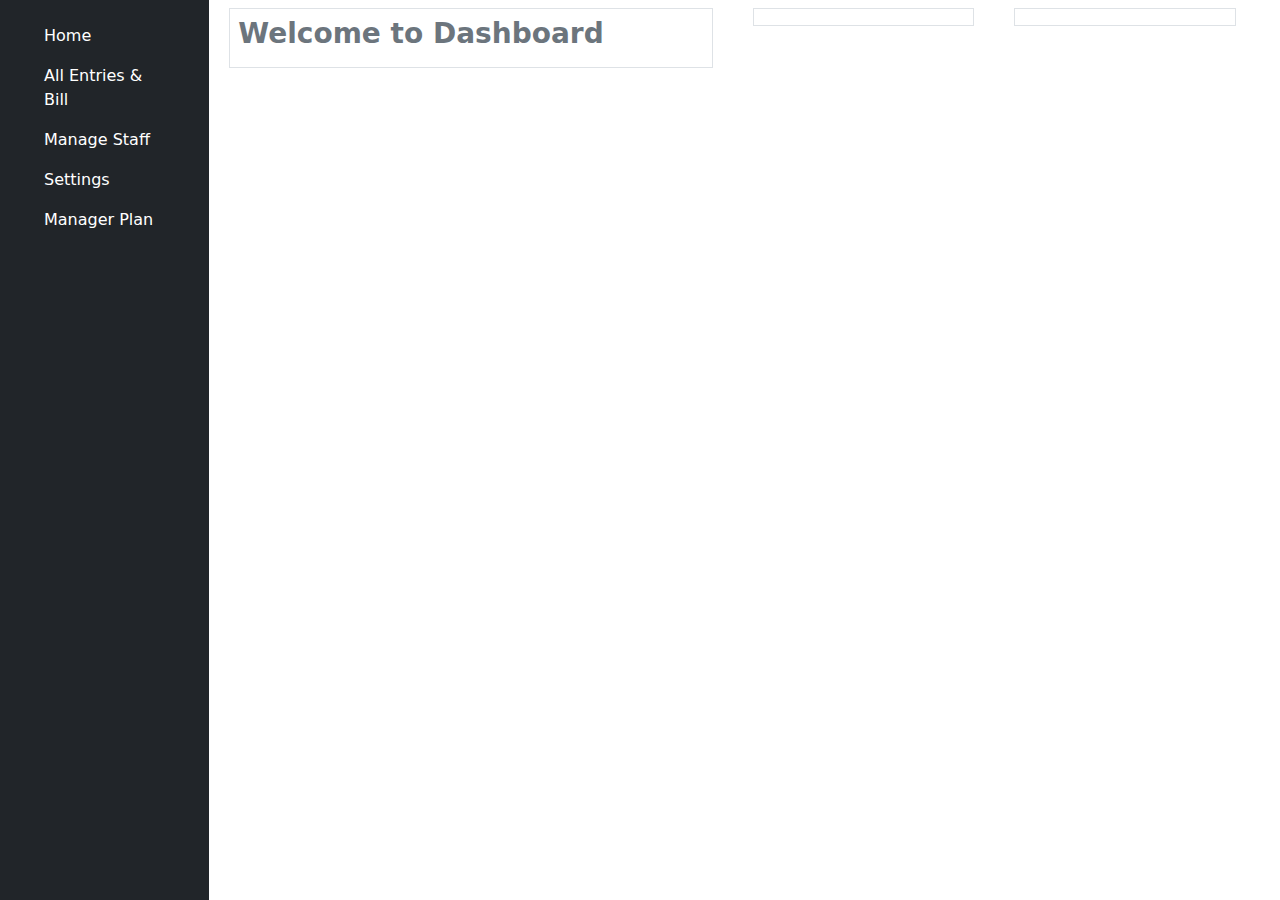
==== managerstaff.html @ f37e5e16 "Update managerstaff.html" ====
<!DOCTYPE html>
<html lang="en">
<head>
    <meta charset="UTF-8">
    <meta http-equiv="refresh" content="10">
    <meta name="viewport" content="width=device-width, initial-scale=1.0">
    <title>Settings || Software</title>
    <link rel="stylesheet" href="css/bootstrap.min.css">
    <link rel="stylesheet" href="css/style.css">
</head>
<body>

    <section class="container-fluid row content">
        <section class="sidebar col-2 bg-dark">
            <div class="items-sidebar m-3 text-light">
                <ul class="nav">
                    <li class="nav-item">
                        <a href="#" class="nav-link text-light-1">Home</a>
                    </li>
                    <li class="nav-item">
                        <a href="index.html" class="nav-link text-light-1">All Entries & Bill</a>
                    </li>
                     <li class="nav-item">
                        <a href="managerstaff.html" class="nav-link text-light-1">Manage Staff</a>
                    </li>
                    <li class="nav-item">
                        <a href="settings.html" class="nav-link text-light-1">Settings</a>
                    </li>
                    <li class="nav-item">
                        <a href="#" class="nav-link text-light-1">Manager Plan</a>
                    </li>
                </ul>
            </div>
        </section>
        <section class="main col-10">
            <div class="row">
                <div class="col-6">
                    <div class="p-2 m-2 border">
                        <h1 class="fw-bold h3 text-secondary">Welcome to Dashboard</h1>
                    </div>
                </div>
                <div class="col-3">
                    <div class="p-2 m-2 border"></div>
                </div>
                <div class="col-3">
                    <div class="p-2 m-2 border"></div>
                </div>
            </div>
    </section>

    <script src="js/bootstrap.bundle.min.js"></script>
</body>
</html>
---- css/style.css ----
.content{
    height: 100vh;
}
.nav {
    display: block;
}

ul a{
    border-radius: 10px;
}ul a:hover, .text-light-1:hover{
    background-color: aliceblue;
    border-radius: 10px;
    color: black;
}
.text-light-1{
    color: #fff;
}

ul a:hover{
    background-color: aliceblue;
    border-radius: 10px;
}
.radius50{
    border-radius: 50px;
}
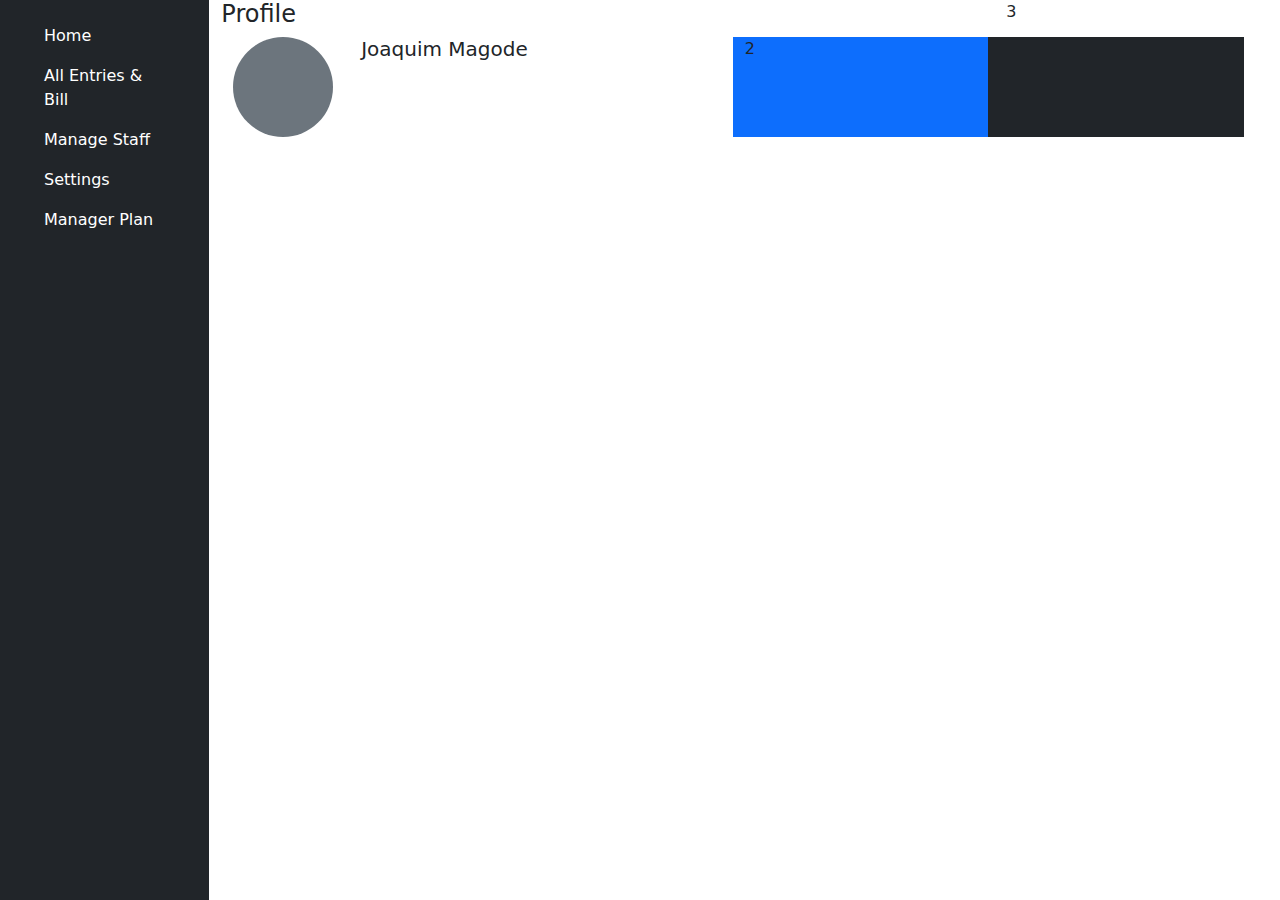
==== commit 02a2a16f: "Update managerstaff.html" ====
--- a/managerstaff.html
+++ b/managerstaff.html
@@ -34,18 +34,28 @@
         </section>
         <section class="main col-10">
             <div class="row">
+                <div class="col-9">
+                    <h4>Profile</h4>
+                </div>
+                <div class="col-3">3</div>
+            </div>
+           <div class="container">
+            <div class="row">
                 <div class="col-6">
-                    <div class="p-2 m-2 border">
-                        <h1 class="fw-bold h3 text-secondary">Welcome to Dashboard</h1>
+                    <div class="row">
+                        <div class="col-3">
+                            <div class="profile rounded-circle bg-secondary" style="width: 100px; height: 100px;"></div>
+                        </div>
+                        <div class="col-6">
+                            <h5>Joaquim Magode</h5>
+                        </div>
                     </div>
                 </div>
-                <div class="col-3">
-                    <div class="p-2 m-2 border"></div>
-                </div>
-                <div class="col-3">
-                    <div class="p-2 m-2 border"></div>
-                </div>
+                <div class="col-3 bg-primary">2</div>
+                <div class="col-3 bg-dark">3</div>
             </div>
+           </div>
+        </section>
     </section>
 
     <script src="js/bootstrap.bundle.min.js"></script>
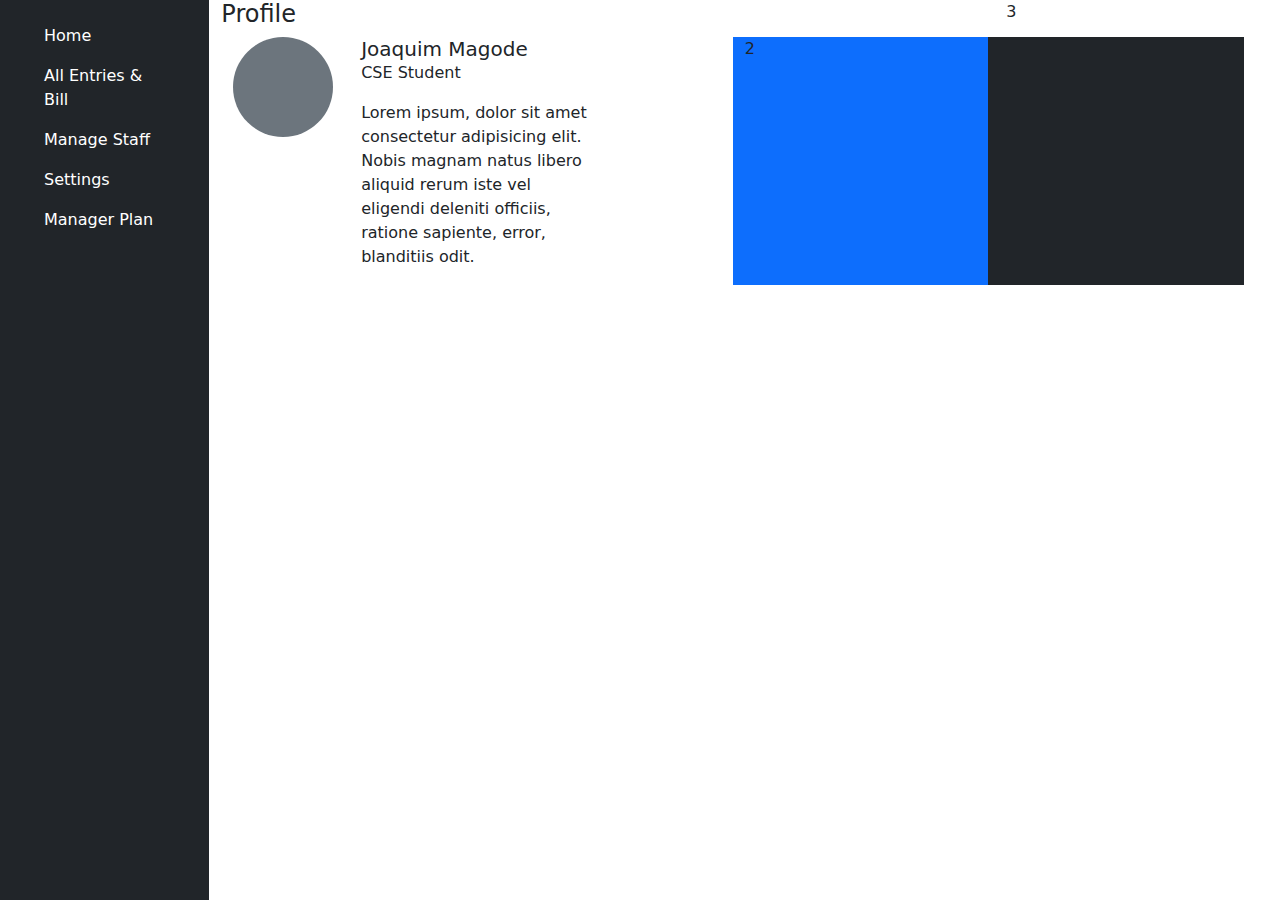
==== commit 1a53a279: "Update managerstaff.html" ====
--- a/managerstaff.html
+++ b/managerstaff.html
@@ -47,7 +47,9 @@
                             <div class="profile rounded-circle bg-secondary" style="width: 100px; height: 100px;"></div>
                         </div>
                         <div class="col-6">
-                            <h5>Joaquim Magode</h5>
+                            <h5 class="my-0">Joaquim Magode</h5>
+                            <p>CSE Student</p>
+                            <p>Lorem ipsum, dolor sit amet consectetur adipisicing elit. Nobis magnam natus libero aliquid rerum iste vel eligendi deleniti officiis, ratione sapiente, error, blanditiis odit.</p>
                         </div>
                     </div>
                 </div>
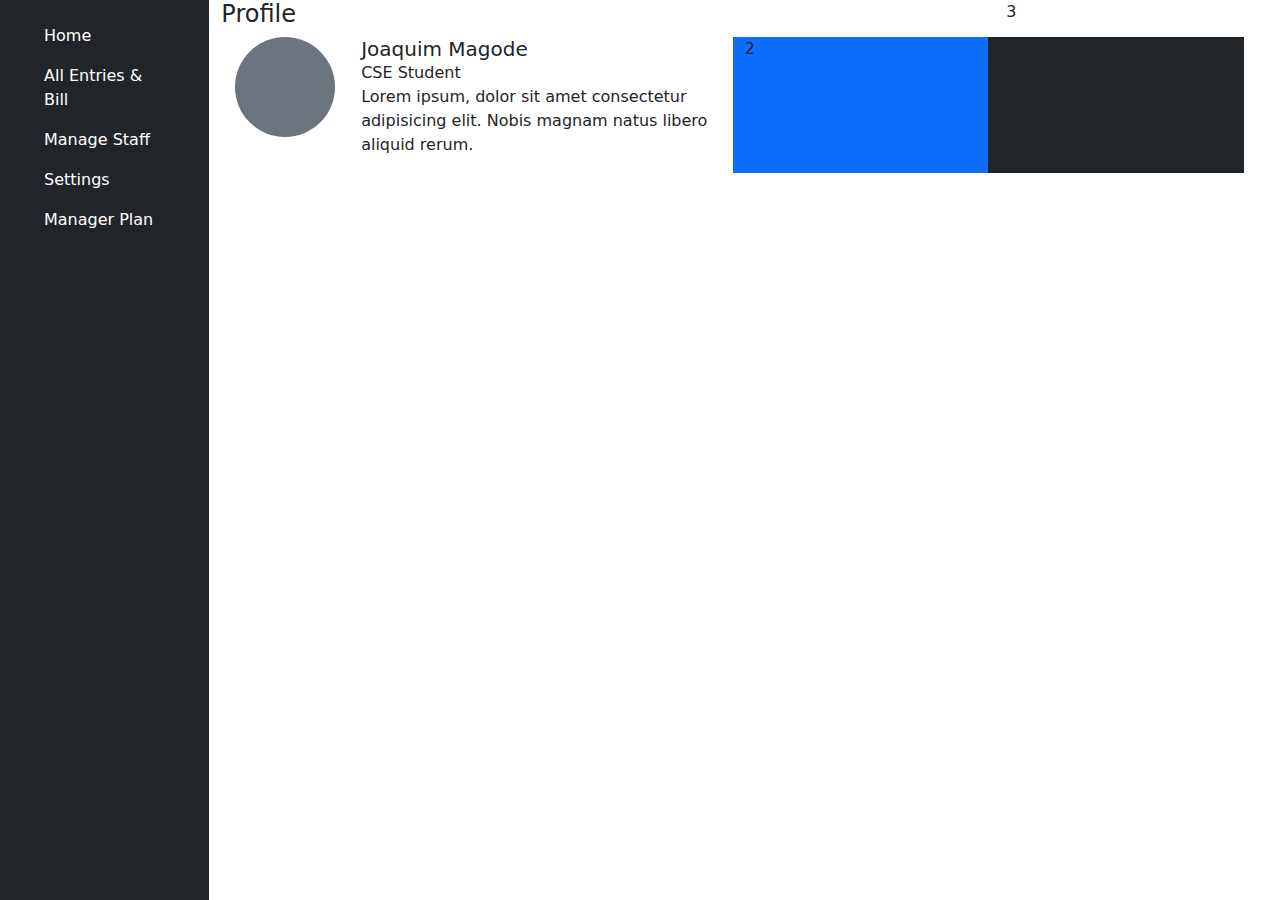
==== commit ae24415b: "Update managerstaff.html" ====
--- a/managerstaff.html
+++ b/managerstaff.html
@@ -43,13 +43,13 @@
             <div class="row">
                 <div class="col-6">
                     <div class="row">
-                        <div class="col-3">
+                        <div class="col-3 align-center d-flex justify-content-center">
                             <div class="profile rounded-circle bg-secondary" style="width: 100px; height: 100px;"></div>
                         </div>
-                        <div class="col-6">
+                        <div class="col-9">
                             <h5 class="my-0">Joaquim Magode</h5>
-                            <p>CSE Student</p>
-                            <p>Lorem ipsum, dolor sit amet consectetur adipisicing elit. Nobis magnam natus libero aliquid rerum iste vel eligendi deleniti officiis, ratione sapiente, error, blanditiis odit.</p>
+                            <p class="my-0">CSE Student</p>
+                            <p>Lorem ipsum, dolor sit amet consectetur adipisicing elit. Nobis magnam natus libero aliquid rerum.</p>
                         </div>
                     </div>
                 </div>
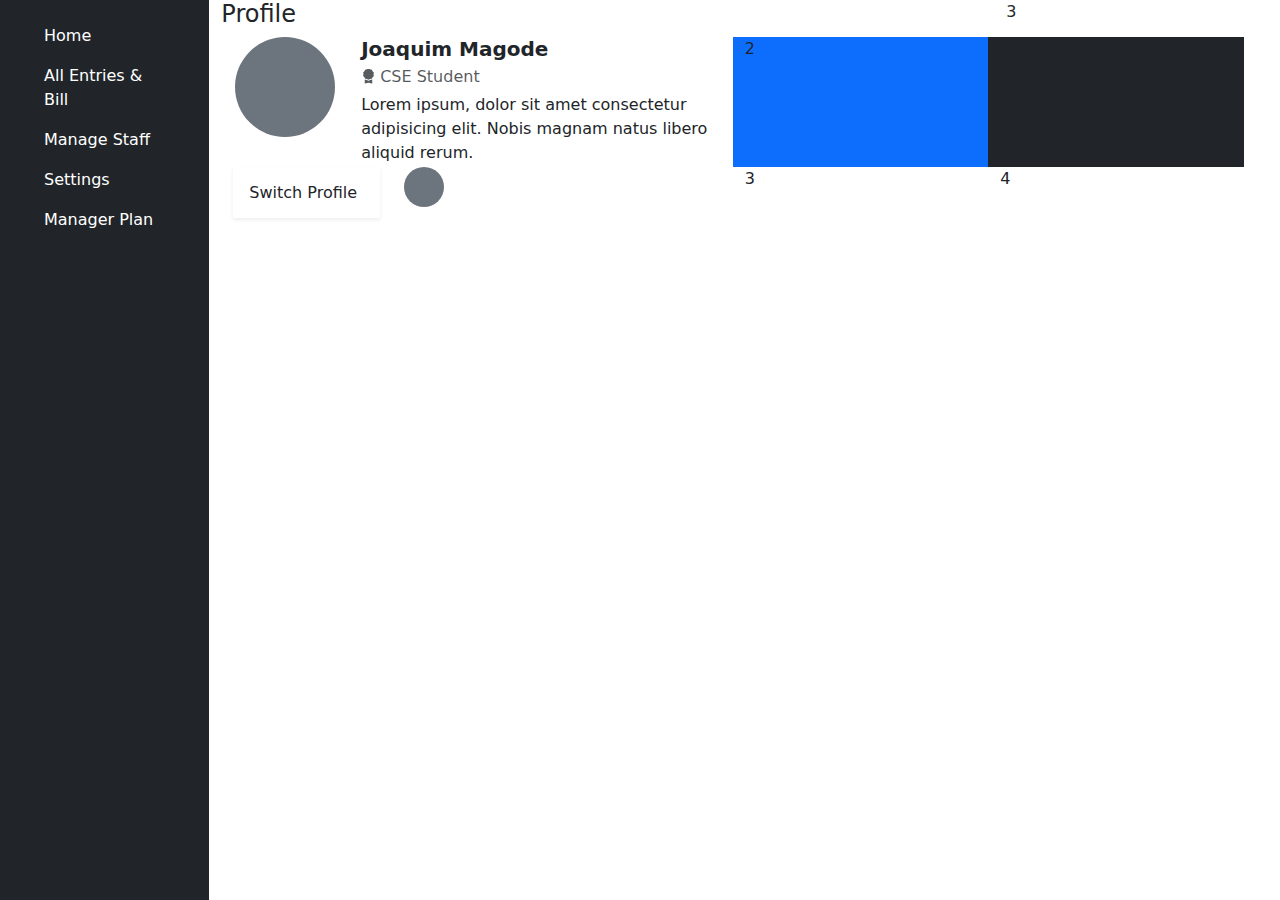
==== commit 5b3e7a69: "Update managerstaff.html" ====
--- a/managerstaff.html
+++ b/managerstaff.html
@@ -42,19 +42,34 @@
            <div class="container">
             <div class="row">
                 <div class="col-6">
-                    <div class="row">
+                    <div class="row" style="height: 130px;">
                         <div class="col-3 align-center d-flex justify-content-center">
                             <div class="profile rounded-circle bg-secondary" style="width: 100px; height: 100px;"></div>
                         </div>
                         <div class="col-9">
-                            <h5 class="my-0">Joaquim Magode</h5>
-                            <p class="my-0">CSE Student</p>
+                            <h5 class="my-0 fw-bold">Joaquim Magode</h5>
+                            <p class="my-1 text-muted d-flex"> 
+                                <i class="me-1">
+                                <svg xmlns="http://www.w3.org/2000/svg" width="15" height="16" fill="currentColor" class="bi bi-award-fill" viewBox="0 1 16 16">
+                                <path d="m8 0 1.669.864 1.858.282.842 1.68 1.337 1.32L13.4 6l.306 1.854-1.337 1.32-.842 1.68-1.858.282L8 12l-1.669-.864-1.858-.282-.842-1.68-1.337-1.32L2.6 6l-.306-1.854 1.337-1.32.842-1.68L6.331.864z"/>
+                                <path d="M4 11.794V16l4-1 4 1v-4.206l-2.018.306L8 13.126 6.018 12.1z"/>
+                              </svg></i> CSE Student</p>
                             <p>Lorem ipsum, dolor sit amet consectetur adipisicing elit. Nobis magnam natus libero aliquid rerum.</p>
                         </div>
                     </div>
                 </div>
                 <div class="col-3 bg-primary">2</div>
                 <div class="col-3 bg-dark">3</div>
+            </div>
+            <div class="row">
+                <div class="col-2">
+                    <h1 class="h6 shadow-sm p-3 mb-5">Switch Profile</h1>
+                </div>
+                <div class="col-4">
+                    <div class="profile rounded-circle bg-secondary" style="width: 40px; height: 40px;"></div>
+                </div>
+                <div class="col-3">3</div>
+                <div class="col-3">4</div>
             </div>
            </div>
         </section>
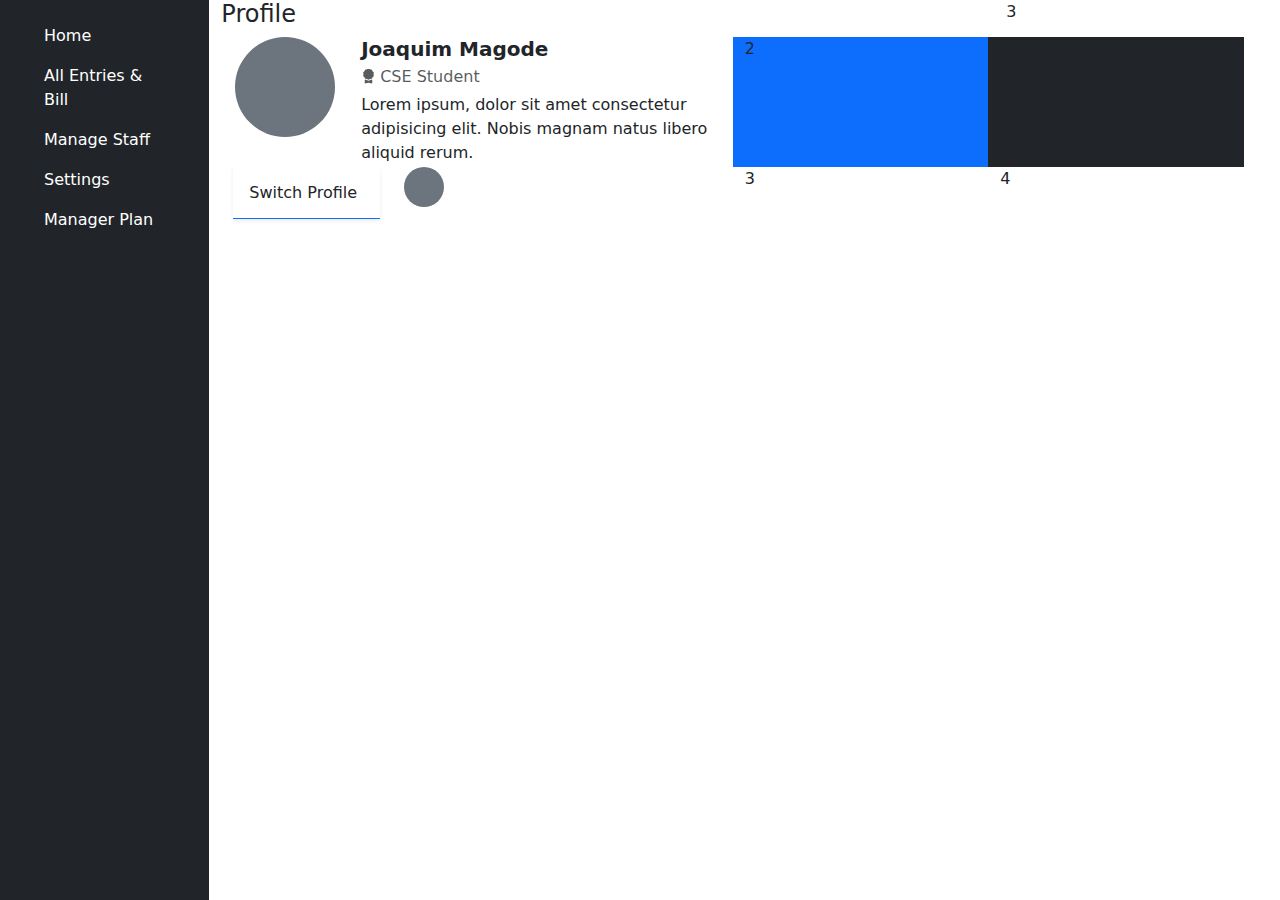
==== commit 3794f1af: "Update managerstaff.html" ====
--- a/managerstaff.html
+++ b/managerstaff.html
@@ -63,7 +63,7 @@
             </div>
             <div class="row">
                 <div class="col-2">
-                    <h1 class="h6 shadow-sm p-3 mb-5">Switch Profile</h1>
+                    <h1 class="h6 shadow-sm p-3 mb-5 border-bottom border-primary">Switch Profile</h1>
                 </div>
                 <div class="col-4">
                     <div class="profile rounded-circle bg-secondary" style="width: 40px; height: 40px;"></div>
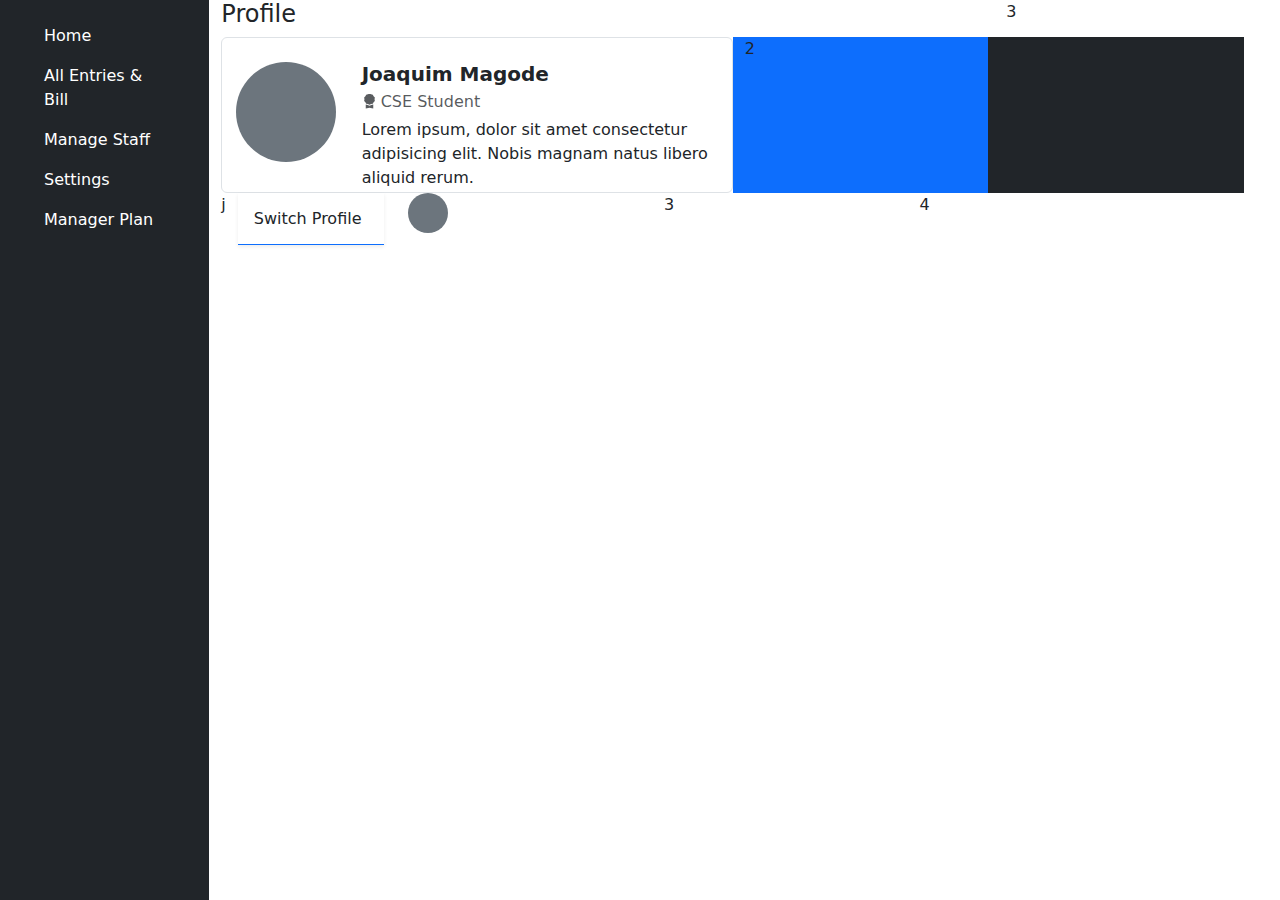
==== commit 71f082b2: "Update managerstaff.html" ====
--- a/managerstaff.html
+++ b/managerstaff.html
@@ -41,7 +41,7 @@
             </div>
            <div class="container">
             <div class="row">
-                <div class="col-6">
+                <div class="col-6  border rounded pt-4">
                     <div class="row" style="height: 130px;">
                         <div class="col-3 align-center d-flex justify-content-center">
                             <div class="profile rounded-circle bg-secondary" style="width: 100px; height: 100px;"></div>
@@ -62,10 +62,12 @@
                 <div class="col-3 bg-dark">3</div>
             </div>
             <div class="row">
-                <div class="col-2">
+                j
+                <div class="col-2 
+                ">
                     <h1 class="h6 shadow-sm p-3 mb-5 border-bottom border-primary">Switch Profile</h1>
                 </div>
-                <div class="col-4">
+                <div class="col-3">
                     <div class="profile rounded-circle bg-secondary" style="width: 40px; height: 40px;"></div>
                 </div>
                 <div class="col-3">3</div>
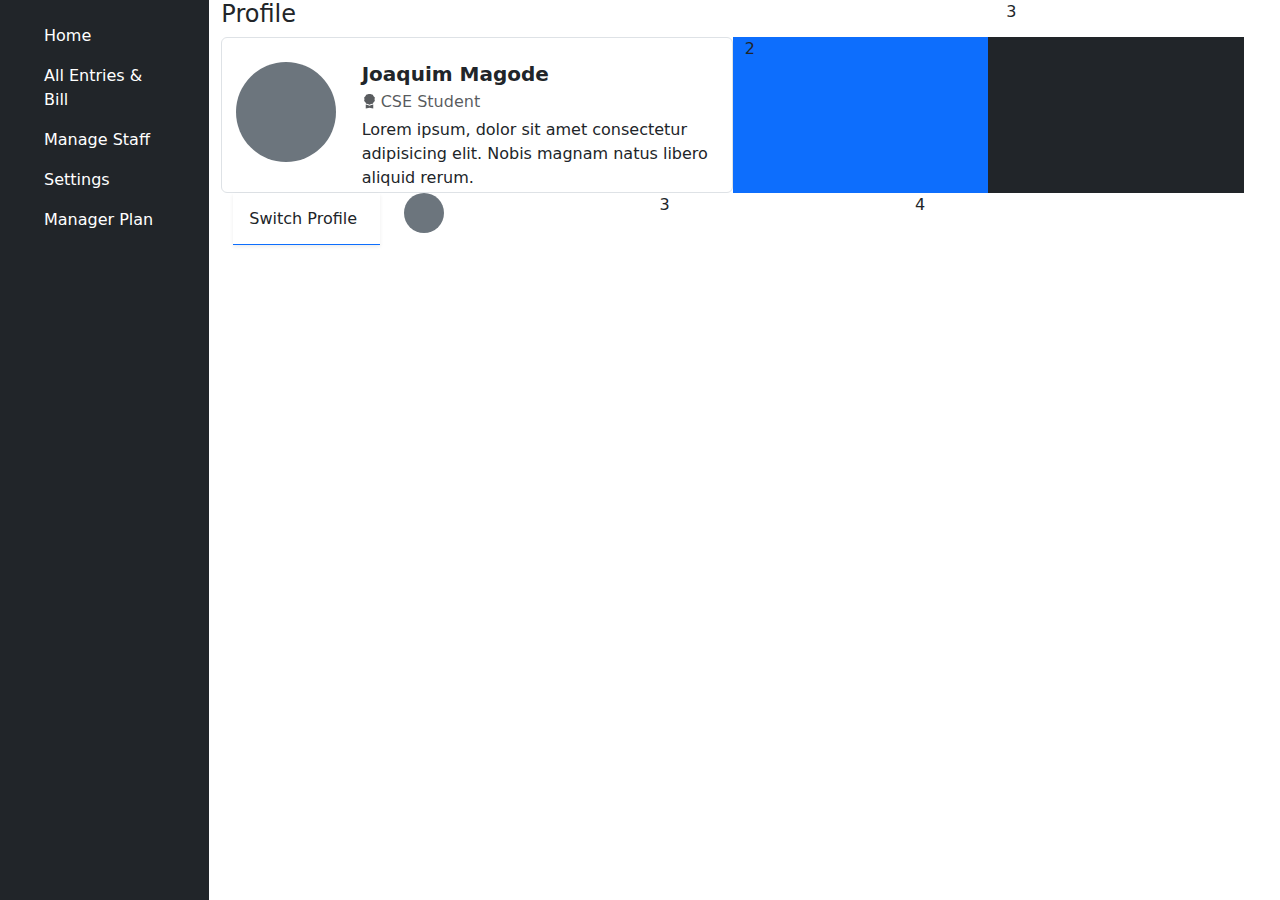
==== commit e2d07e06: "Update managerstaff.html" ====
--- a/managerstaff.html
+++ b/managerstaff.html
@@ -62,7 +62,7 @@
                 <div class="col-3 bg-dark">3</div>
             </div>
             <div class="row">
-                j
+                
                 <div class="col-2 
                 ">
                     <h1 class="h6 shadow-sm p-3 mb-5 border-bottom border-primary">Switch Profile</h1>
